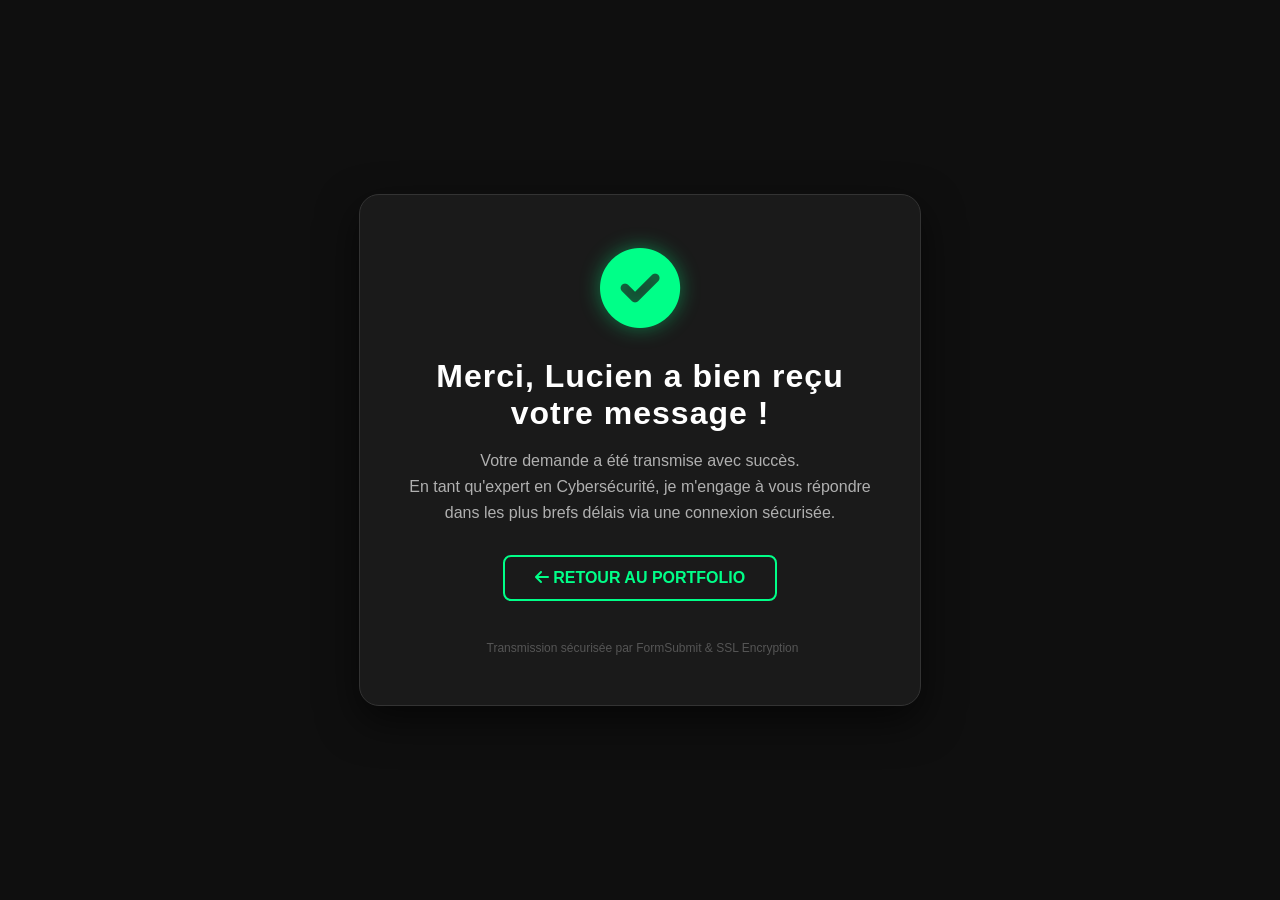
==== merci.html @ cb419875 "Create merci.html" ====
<!DOCTYPE html>
<html lang="fr">
<head>
    <meta charset="UTF-8">
    <meta name="viewport" content="width=device-width, initial-scale=1.0">
    <title>Message Envoyé | Lucien YAOGO</title>
    <link rel="stylesheet" href="style.css">
    <link rel="stylesheet" href="https://cdnjs.cloudflare.com/ajax/libs/font-awesome/6.0.0/css/all.min.css">
    
    <style>
        body {
            display: flex;
            justify-content: center;
            align-items: center;
            min-height: 100vh;
            margin: 0;
            background-color: #0f0f0f; /* Fond sombre identique au site */
            font-family: 'Segoe UI', Tahoma, Geneva, Verdana, sans-serif;
            color: #ffffff;
        }

        .thank-you-card {
            text-align: center;
            padding: 50px 30px;
            background: #1a1a1a;
            border: 1px solid #333;
            border-radius: 20px;
            box-shadow: 0 15px 40px rgba(0, 0, 0, 0.6);
            max-width: 500px;
            width: 90%;
            animation: slideUp 0.6s ease-out;
        }

        @keyframes slideUp {
            from { opacity: 0; transform: translateY(30px); }
            to { opacity: 1; transform: translateY(0); }
        }

        .icon-check {
            font-size: 80px;
            color: #00ff88; /* Votre vert signature */
            margin-bottom: 20px;
            filter: drop-shadow(0 0 10px rgba(0, 255, 136, 0.4));
        }

        h1 {
            font-size: 2rem;
            margin-bottom: 10px;
            letter-spacing: 1px;
        }

        p {
            color: #b0b0b0;
            line-height: 1.6;
            margin-bottom: 30px;
        }

        .btn-home {
            display: inline-block;
            padding: 12px 30px;
            background: transparent;
            color: #00ff88;
            border: 2px solid #00ff88;
            text-decoration: none;
            border-radius: 8px;
            font-weight: bold;
            text-transform: uppercase;
            transition: all 0.3s ease;
        }

        .btn-home:hover {
            background: #00ff88;
            color: #111;
            box-shadow: 0 0 20px rgba(0, 255, 136, 0.4);
            transform: scale(1.05);
        }

        .security-badge {
            margin-top: 40px;
            font-size: 0.75rem;
            color: #555;
            display: flex;
            align-items: center;
            justify-content: center;
            gap: 5px;
        }
    </style>
</head>
<body>

    <div class="thank-you-card">
        <div class="icon-check">
            <i class="fas fa-circle-check"></i>
        </div>
        
        <h1>Merci, Lucien a bien reçu votre message !</h1>
        
        <p>Votre demande a été transmise avec succès. <br> 
           En tant qu'expert en Cybersécurité, je m'engage à vous répondre dans les plus brefs délais via une connexion sécurisée.</p>
        
        <a href="index.html" class="btn-home">
            <i class="fas fa-arrow-left"></i> Retour au Portfolio
        </a>

        <div class="security-badge">
            <i class="fas fa-shield-halved"></i>
            Transmission sécurisée par FormSubmit & SSL Encryption
        </div>
    </div>

</body>
</html>
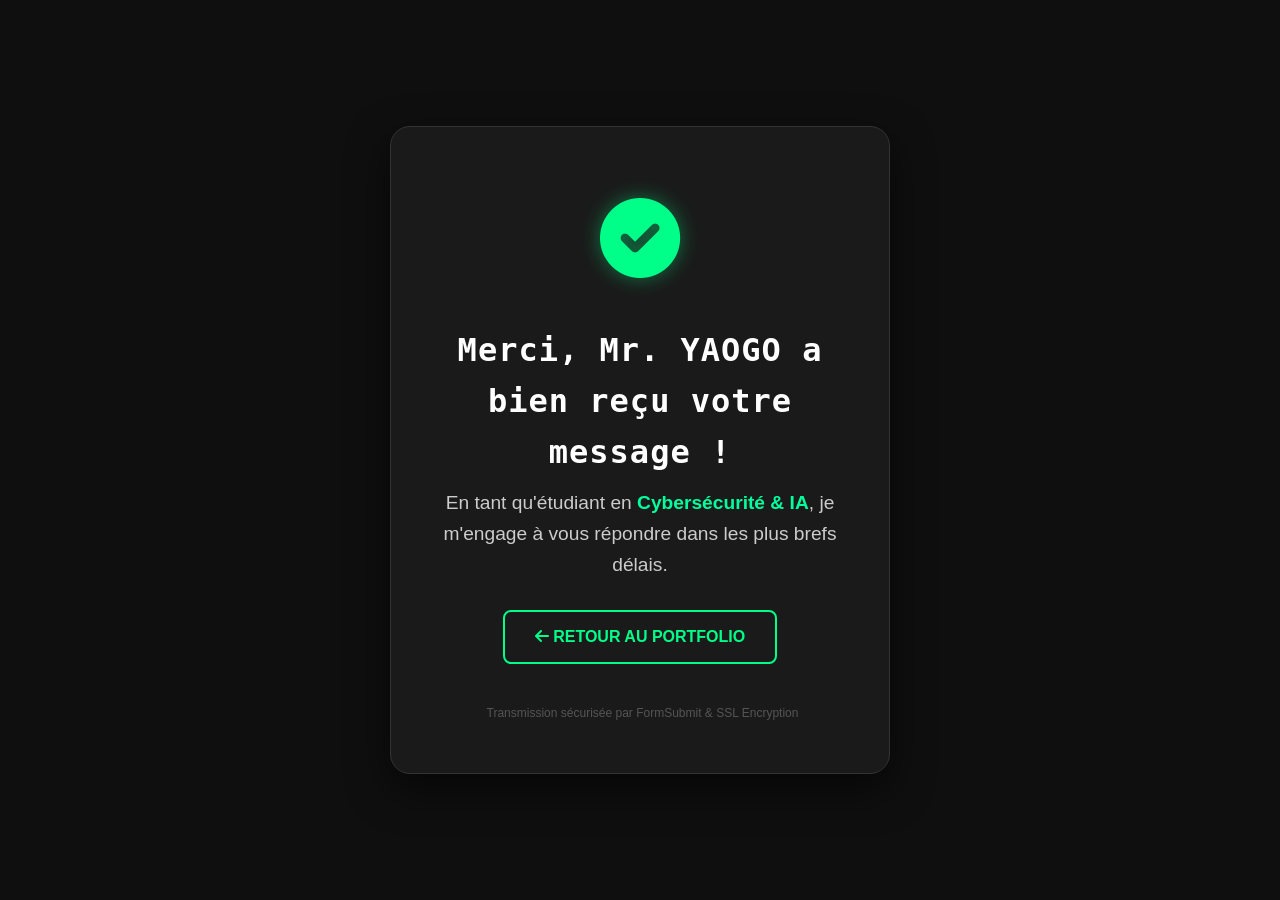
==== commit b348478f: "Update merci.html" ====
--- a/merci.html
+++ b/merci.html
@@ -93,10 +93,12 @@
             <i class="fas fa-circle-check"></i>
         </div>
         
-        <h1>Merci, Lucien a bien reçu votre message !</h1>
+        <h1>Merci, Mr. YAOGO a bien reçu votre message !</h1>
         
-        <p>Votre demande a été transmise avec succès. <br> 
-           En tant qu'expert en Cybersécurité, je m'engage à vous répondre dans les plus brefs délais via une connexion sécurisée.</p>
+        <p style="font-size: 1.2rem; line-height: 1.6; color: #ccc;">
+            En tant qu'étudiant en <span style="color: #00ff9d; font-weight: bold;">Cybersécurité & IA</span>, 
+            je m'engage à vous répondre dans les plus brefs délais.
+        </p>
         
         <a href="index.html" class="btn-home">
             <i class="fas fa-arrow-left"></i> Retour au Portfolio
--- a/style.css
+++ b/style.css
@@ -0,0 +1,1177 @@
+
+        :root {
+            --bg-dark: #0a0a0a;
+            --bg-card: #161616;
+            --primary: #00ff9d;
+            --secondary: #00d4ff;
+            --text-main: #e0e0e0;
+            --text-muted: #a0a0a0;
+            --accent-gradient: linear-gradient(90deg, var(--primary), var(--secondary));
+            --glass: rgba(22, 22, 22, 0.7);
+            --border: rgba(255, 255, 255, 0.1);
+        }
+
+        * {
+            margin: 0;
+            padding: 0;
+            box-sizing: border-box;
+            scroll-behavior: smooth;
+        }
+
+        body {
+            font-family: 'Inter', sans-serif;
+            background-color: var(--bg-dark);
+            color: var(--text-main);
+            line-height: 1.6;
+            overflow-x: hidden;
+        }
+
+        h1, h2, h3, h4 {
+            font-family: 'JetBrains Mono', monospace;
+            color: #fff;
+        }
+
+        a {
+            text-decoration: none;
+            color: inherit;
+            transition: 0.3s;
+        }
+
+        ul {
+            list-style: none;
+        }
+
+        .container {
+            max-width: 1200px;
+            margin: 0 auto;
+            padding: 0 20px;
+        }
+
+        .section-title {
+            text-align: center;
+            font-size: 2.5rem;
+            margin-bottom: 3rem;
+            position: relative;
+            display: inline-block;
+            left: 50%;
+            transform: translateX(-50%);
+        }
+
+        .section-title::after {
+            content: '';
+            display: block;
+            width: 60px;
+            height: 4px;
+            background: var(--accent-gradient);
+            margin: 10px auto 0;
+            border-radius: 2px;
+        }
+
+        .btn {
+            display: inline-block;
+            padding: 12px 30px;
+            border-radius: 5px;
+            font-weight: 600;
+            font-family: 'JetBrains Mono', monospace;
+            cursor: pointer;
+            transition: all 0.3s ease;
+            border: 1px solid transparent;
+        }
+
+        .btn-primary {
+            background: transparent;
+            color: var(--primary);
+            border-color: var(--primary);
+        }
+
+        .btn-primary:hover {
+            background: var(--primary);
+            color: var(--bg-dark);
+            box-shadow: 0 0 15px rgba(0, 255, 157, 0.4);
+        }
+
+        .btn-secondary {
+            background: transparent;
+            color: var(--secondary);
+            border-color: var(--secondary);
+        }
+
+        .btn-secondary:hover {
+            background: var(--secondary);
+            color: var(--bg-dark);
+            box-shadow: 0 0 15px rgba(0, 212, 255, 0.4);
+        }
+
+        header {
+            position: fixed;
+            top: 0;
+            width: 100%;
+            background: rgba(10, 10, 10, 0.9);
+            backdrop-filter: blur(10px);
+            z-index: 1000;
+            border-bottom: 1px solid var(--border);
+            padding: 15px 0;
+        }
+
+        nav {
+            display: flex;
+            justify-content: space-between;
+            align-items: center;
+        }
+
+        .logo {
+            font-size: 1.5rem;
+            font-weight: 800;
+            font-family: 'JetBrains Mono', monospace;
+            background: var(--accent-gradient);
+            -webkit-background-clip: text;
+            -webkit-text-fill-color: transparent;
+        }
+
+        .nav-links {
+            display: flex;
+            gap: 30px;
+        }
+
+        .nav-links a {
+            font-size: 0.9rem;
+            font-weight: 500;
+            color: var(--text-muted);
+        }
+
+        .nav-links a:hover {
+            color: var(--primary);
+        }
+
+        .mobile-menu-btn {
+            display: none;
+            font-size: 1.5rem;
+            cursor: pointer;
+        }
+
+        #hero {
+            height: 100vh;
+            background: linear-gradient(rgba(10, 10, 10, 0.7), rgba(10, 10, 10, 0.9)), url('https://image.qwenlm.ai/public_source/e5ba75ec-3247-4f2e-80d6-20a1c8b42a0f/179429e9d-bfb5-426a-9f60-690ef22f90c7.png');
+            background-size: cover;
+            background-position: center;
+            display: flex;
+            align-items: center;
+            justify-content: center;
+            text-align: center;
+            position: relative;
+        }
+
+        .hero-content {
+            max-width: 800px;
+            padding: 20px;
+            z-index: 2;
+        }
+
+        .hero-subtitle {
+            color: var(--primary);
+            font-family: 'JetBrains Mono', monospace;
+            font-size: 1.1rem;
+            margin-bottom: 1rem;
+            display: block;
+        }
+
+        .hero-title {
+            font-size: 3.5rem;
+            margin-bottom: 1.5rem;
+            line-height: 1.2;
+        }
+
+        .typing-text {
+            color: var(--secondary);
+            border-right: 3px solid var(--secondary);
+            padding-right: 5px;
+            animation: blink 0.7s infinite;
+        }
+
+        @keyframes blink {
+            50% { border-color: transparent; }
+        }
+
+        .hero-desc {
+            font-size: 1.1rem;
+            color: var(--text-muted);
+            margin-bottom: 2.5rem;
+            max-width: 600px;
+            margin-left: auto;
+            margin-right: auto;
+        }
+
+        .hero-buttons {
+            display: flex;
+            gap: 20px;
+            justify-content: center;
+            flex-wrap: wrap;
+        }
+
+        #about {
+            padding: 100px 0;
+            background: var(--bg-dark);
+        }
+
+        .about-grid {
+            display: grid;
+            grid-template-columns: 1fr 1fr;
+            gap: 50px;
+            align-items: center;
+        }
+
+        .about-img-container {
+            position: relative;
+            border-radius: 10px;
+            overflow: hidden;
+            box-shadow: 0 0 20px rgba(0, 212, 255, 0.2);
+        }
+
+        .about-img-container img {
+            width: 100%;
+            height: auto;
+            display: block;
+            transition: transform 0.5s;
+        }
+
+        .about-img-container:hover img {
+            transform: scale(1.05);
+        }
+
+        .about-text h3 {
+            font-size: 1.8rem;
+            margin-bottom: 1.5rem;
+            color: #fff;
+        }
+
+        .about-text p {
+            color: var(--text-muted);
+            margin-bottom: 1.5rem;
+        }
+
+        .highlight {
+            color: var(--primary);
+            font-weight: 600;
+        }
+
+        /* Animation de base */
+        @keyframes fadeInUp {
+            from {
+                opacity: 0;
+                transform: translateY(20px);
+            }
+            to {
+                opacity: 1;
+                transform: translateY(0);
+            }
+        }
+        
+        /* Application à chaque item avec un délai progressif */
+        .timeline-item {
+            opacity: 0; /* Caché au départ */
+            animation: fadeInUp 0.6s ease forwards;
+        }
+        
+        .timeline-item:nth-child(1) { animation-delay: 0.2s; }
+        .timeline-item:nth-child(2) { animation-delay: 0.4s; }
+        .timeline-item:nth-child(3) { animation-delay: 0.6s; }
+
+        /* --- Conteneur Principal --- */
+        .timeline {
+            position: relative;
+            max-width: 800px;
+            margin: 40px auto;
+            padding: 20px 0;
+        }
+        
+        /* --- La ligne verticale centrale (ou latérale) --- */
+        .timeline::before {
+            content: '';
+            position: absolute;
+            left: 20px;
+            top: 0;
+            width: 2px;
+            height: 100%;
+            background: rgba(0, 255, 204, 0.1); /* Ligne discrète */
+        }
+        
+        /* --- Chaque bloc d'étude --- */
+        .timeline-item {
+            position: relative;
+            margin-bottom: 40px;
+            padding-left: 60px; /* Espace pour la ligne et le point */
+            transition: all 0.3s ease;
+        }
+        
+        /* --- Le point sur la ligne --- */
+        .timeline-item::after {
+            content: '';
+            position: absolute;
+            left: 15px;
+            top: 5px;
+            width: 12px;
+            height: 12px;
+            background: #1a1a1a;
+            border: 2px solid #00ffcc;
+            border-radius: 50%;
+            z-index: 2;
+            transition: all 0.3s ease;
+        }
+        
+        /* --- Styles des textes --- */
+        .timeline-date {
+            display: inline-block;
+            color: #00ffcc;
+            font-family: 'JetBrains Mono', monospace;
+            font-size: 0.85rem;
+            margin-bottom: 8px;
+            font-weight: bold;
+        }
+        
+        .timeline-title {
+            font-size: 1.3rem;
+            color: #fff;
+            margin-bottom: 5px;
+        }
+        
+        .timeline-subtitle {
+            color: #888;
+            font-size: 0.95rem;
+        }
+        
+        /* --- EFFETS AU SURVOL (Hover) --- */
+        
+        .timeline-item:hover {
+            transform: translateX(10px); /* Décalage fluide vers la droite */
+        }
+        
+        .timeline-item:hover::after {
+            background: #00ffcc;
+            box-shadow: 0 0 15px #00ffcc; /* Le point s'illumine */
+        }
+        
+        .timeline-item:hover .timeline-title {
+            color: #00ffcc; /* Le titre change de couleur */
+        }
+        
+        /* Ajout d'une bordure latérale néon au bloc (optionnel pour matcher tes images) */
+        .timeline-item {
+            background: rgba(255, 255, 255, 0.03);
+            padding: 20px 20px 20px 60px;
+            border-radius: 8px;
+            border-left: 3px solid transparent;
+        }
+        
+        .timeline-item:hover {
+            border-left: 3px solid #00ffcc;
+            background: rgba(0, 255, 204, 0.05);
+        }
+
+        #skills {
+            padding: 100px 0;
+            background: #0f0f0f;
+        }
+
+        .skills-grid {
+            display: grid;
+            grid-template-columns: repeat(auto-fit, minmax(300px, 1fr));
+            gap: 30px;
+        }
+
+        .skill-card {
+            background: var(--bg-card);
+            padding: 30px;
+            border-radius: 10px;
+            border: 1px solid var(--border);
+            transition: 0.3s;
+            position: relative;
+            overflow: hidden;
+        }
+
+        .skill-card::before {
+            content: '';
+            position: absolute;
+            top: 0;
+            left: 0;
+            width: 100%;
+            height: 3px;
+            background: var(--accent-gradient);
+            transform: scaleX(0);
+            transform-origin: left;
+            transition: transform 0.3s;
+        }
+
+        .skill-card:hover {
+            transform: translateY(-5px);
+            box-shadow: 0 10px 30px rgba(0, 0, 0, 0.5);
+        }
+
+        .skill-card:hover::before {
+            transform: scaleX(1);
+        }
+
+        .skill-icon {
+            font-size: 2rem;
+            margin-bottom: 20px;
+            color: var(--primary);
+        }
+
+        .skill-card h3 {
+            margin-bottom: 15px;
+            font-size: 1.3rem;
+        }
+
+        .skill-list li {
+            margin-bottom: 10px;
+            color: var(--text-muted);
+            display: flex;
+            align-items: center;
+        }
+
+        .skill-list li::before {
+            content: '>';
+            color: var(--secondary);
+            margin-right: 10px;
+            font-family: 'JetBrains Mono', monospace;
+            font-weight: bold;
+        }
+
+        /* --- Grille des Certifications --- */
+        .certs-grid {
+            display: grid;
+            grid-template-columns: repeat(auto-fit, minmax(200px, 1fr));
+            gap: 20px;
+            padding: 20px 0;
+        }
+        
+        /* --- Style de chaque Badge --- */
+        .cert-badge {
+            background: rgba(255, 255, 255, 0.05); /* Fond sombre transparent */
+            border: 1px solid rgba(0, 255, 204, 0.2); /* Bordure discrète au repos */
+            border-radius: 12px;
+            padding: 25px;
+            text-align: center;
+            transition: all 0.4s cubic-bezier(0.175, 0.885, 0.32, 1.275);
+            cursor: default;
+            position: relative;
+            overflow: hidden;
+        }
+        
+        /* --- Icônes des Badges --- */
+        .cert-badge i {
+            display: block;
+            font-size: 2.5rem;
+            color: #00ffcc; /* Ton vert néon */
+            margin-bottom: 15px;
+            transition: all 0.4s ease;
+            filter: drop-shadow(0 0 5px rgba(0, 255, 204, 0.3));
+        }
+        
+        /* --- Texte sous les Icônes --- */
+        .cert-badge span {
+            font-family: 'JetBrains Mono', monospace;
+            font-size: 0.9rem;
+            color: #fff;
+            font-weight: 500;
+        }
+        
+        /* --- EFFETS AU SURVOL (Hover) --- */
+        
+        .cert-badge:hover {
+            background: rgba(0, 255, 204, 0.05);
+            border-color: #00ffcc;
+            transform: translateY(-10px); /* Soulèvement */
+            box-shadow: 0 10px 30px rgba(0, 255, 204, 0.2);
+        }
+        
+        .cert-badge:hover i {
+            transform: scale(1.2) rotate(5deg); /* Zoom et légère rotation */
+            color: #fff;
+            filter: drop-shadow(0 0 15px #00ffcc); /* Éclat intense */
+        }
+        
+        /* Animation de pulsation subtile sur l'icône Python spécifiquement */
+        .cert-badge:hover .fa-python {
+            animation: pulse 1.5s infinite;
+        }
+        
+        @keyframes pulse {
+            0% { transform: scale(1.2); }
+            50% { transform: scale(1.3); }
+            100% { transform: scale(1.2); }
+        }
+
+        .progress-container {
+            width: 100%;
+            height: 24px;
+            background: rgba(255, 255, 255, 0.05);
+            border-radius: 50px;
+            margin-top: 15px;
+            position: relative;
+            border: 1px solid rgba(0, 255, 157, 0.3);
+            overflow: hidden;
+            box-shadow: inset 0 0 10px rgba(0,0,0,0.5);
+        }
+
+        /* --- SECTION LABS --- */
+        #academic-labs {
+            padding: 80px 0;
+            background: #0f0f0f;
+        }
+        
+        .labs-grid {
+            display: grid;
+            grid-template-columns: repeat(auto-fit, minmax(300px, 1fr));
+            gap: 30px;
+            margin-top: 40px;
+        }
+        
+        .lab-card {
+            background: rgba(255, 255, 255, 0.03);
+            border: 1px solid rgba(0, 255, 204, 0.1);
+            border-radius: 15px;
+            padding: 30px;
+            text-align: left;
+            transition: all 0.4s cubic-bezier(0.175, 0.885, 0.32, 1.275);
+            display: flex;
+            flex-direction: column;
+        }
+        
+        .lab-card:hover {
+            transform: translateY(-12px);
+            border-color: #00ffcc; /* Ton vert néon */
+            background: rgba(0, 255, 204, 0.05);
+            box-shadow: 0 15px 35px rgba(0, 255, 204, 0.15);
+        }
+        
+        .lab-icon {
+            font-size: 2.5rem;
+            color: #00ffcc;
+            margin-bottom: 20px;
+        }
+        
+        .lab-card h4 {
+            color: #fff;
+            font-size: 1.3rem;
+            margin-bottom: 12px;
+        }
+        
+        .lab-card p {
+            color: #b0b0b0;
+            font-size: 0.95rem;
+            line-height: 1.6;
+            margin-bottom: 20px;
+            flex-grow: 1;
+        }
+        
+        .lab-tags {
+            display: flex;
+            gap: 8px;
+            margin-bottom: 20px;
+            flex-wrap: wrap;
+        }
+        
+        .tag {
+            background: rgba(0, 255, 204, 0.1);
+            color: #00ffcc;
+            padding: 4px 12px;
+            border-radius: 5px;
+            font-size: 0.75rem;
+            font-weight: 600;
+            text-transform: uppercase;
+        }
+        
+        .lab-btn {
+            display: inline-flex;
+            align-items: center;
+            gap: 8px;
+            color: #fff;
+            text-decoration: none;
+            font-weight: 500;
+            font-size: 0.9rem;
+            transition: 0.3s;
+        }
+        
+        .lab-btn:hover {
+            color: #00ffcc;
+            gap: 12px;
+        }
+
+        /* Style du conteneur de formulaire */
+        form {
+            background: #1a1a1a;
+            padding: 30px;
+            border-radius: 15px;
+            border: 1px solid #333;
+            box-shadow: 0 10px 30px rgba(0, 0, 0, 0.5);
+        }
+        
+        /* Champs de saisie */
+        input, textarea {
+            width: 100%;
+            background: #222 !important;
+            border: 2px solid #333 !important;
+            border-radius: 8px !important;
+            color: #fff !important;
+            padding: 12px !important;
+            margin-bottom: 20px;
+            transition: all 0.3s ease;
+        }
+        
+        /* Effet au clic (Focus) - Très dynamique */
+        input:focus, textarea:focus {
+            border-color: #00ff88 !important; /* Le vert fluo de votre bouton */
+            box-shadow: 0 0 15px rgba(0, 255, 136, 0.3);
+            outline: none;
+            transform: translateY(-2px);
+        }
+        
+        /* Le bouton "Envoyer" stylisé */
+        button[type="submit"] {
+            width: 100%;
+            background: transparent;
+            border: 2px solid #00ff88;
+            color: #00ff88;
+            padding: 15px;
+            border-radius: 8px;
+            font-weight: bold;
+            text-transform: uppercase;
+            letter-spacing: 1px;
+            cursor: pointer;
+            transition: all 0.4s;
+        }
+        
+        /* Animation au survol du bouton */
+        button[type="submit"]:hover {
+            background: #00ff88;
+            color: #111;
+            box-shadow: 0 0 25px rgba(0, 255, 136, 0.5);
+        }
+
+        .security-note {
+            font-size: 0.85rem;
+            color: #888; /* Gris discret */
+            text-align: center;
+            margin-top: 15px;
+            font-style: italic;
+            display: flex;
+            align-items: center;
+            justify-content: center;
+            gap: 8px;
+        }
+        
+        .security-note i {
+            color: #00ff88; /* Le vert fluo de votre bouton pour rappeler la sécurité active */
+            font-size: 0.9rem;
+        }
+
+        .progress-bar {
+            height: 100%;
+            background: linear-gradient(90deg, #00ff9d, #00d4ff);
+            border-radius: 50px;
+            display: flex;
+            align-items: center;
+            justify-content: center;
+            box-shadow: 0 0 15px rgba(0, 255, 157, 0.5);
+            width: 0%; /* Départ à 0 pour l'animation */
+            transition: width 2s cubic-bezier(0.1, 0.5, 0.2, 1);
+            position: relative;
+        }
+
+        .progress-number {
+            color: #000;
+            font-weight: 800;
+            font-family: 'JetBrains Mono', monospace;
+            font-size: 0.85rem;
+            z-index: 2;
+        }
+
+        /* Effet de balayage lumineux */
+        .progress-bar::after {
+            content: '';
+            position: absolute;
+            top: 0; left: -100%;
+            width: 100%; height: 100%;
+            background: linear-gradient(90deg, transparent, rgba(255,255,255,0.3), transparent);
+            animation: shine 3s infinite;
+        }
+
+        @keyframes shine {
+            to { left: 100%; }
+        }
+
+        /* === CSS POUR L'ICÔNE LINKEDIN BLEU OFFICIEL AVEC EFFET NÉON === */
+
+        /* Style par défaut (Bleu LinkedIn officiel) */
+        /* Couleur LinkedIn par défaut */
+        .fa-linkedin {
+            color: #0077b5 !important;
+        }
+        
+        /* Optionnel : effet au survol */
+        .fa-linkedin:hover {
+            color: #00a0dc !important; /* Un bleu plus clair quand on passe la souris */
+            transform: scale(1.1);
+            transition: 0.3s;
+        }
+
+        .projects-grid {
+            display: grid;
+            grid-template-columns: repeat(auto-fit, minmax(320px, 1fr));
+            gap: 30px;
+        }
+
+        .project-card {
+            background: var(--bg-card);
+            border-radius: 10px;
+            overflow: hidden;
+            border: 1px solid var(--border);
+            transition: 0.3s;
+        }
+
+        .project-card:hover {
+            transform: translateY(-5px);
+            border-color: var(--primary);
+        }
+
+        .project-img {
+            height: 200px;
+            overflow: hidden;
+        }
+
+        .project-img img {
+            width: 100%;
+            height: 100%;
+            object-fit: cover;
+            transition: transform 0.5s;
+        }
+
+        .project-card:hover .project-img img {
+            transform: scale(1.1);
+        }
+
+        .project-content {
+            padding: 25px;
+        }
+
+        .project-tag {
+            display: inline-block;
+            font-size: 0.8rem;
+            padding: 4px 10px;
+            border-radius: 20px;
+            background: rgba(0, 255, 157, 0.1);
+            color: var(--primary);
+            margin-bottom: 15px;
+            font-family: 'JetBrains Mono', monospace;
+        }
+
+        .project-content h3 {
+            margin-bottom: 10px;
+            font-size: 1.3rem;
+        }
+
+        .project-content p {
+            color: var(--text-muted);
+            font-size: 0.95rem;
+            margin-bottom: 20px;
+        }
+
+        .project-link {
+            color: var(--secondary);
+            font-weight: 600;
+            font-size: 0.9rem;
+            display: flex;
+            align-items: center;
+            gap: 5px;
+        }
+
+        .project-link:hover {
+            text-decoration: underline;
+        }
+
+        #education {
+            padding: 100px 0;
+            background: #0f0f0f;
+        }
+
+        .timeline {
+            position: relative;
+            max-width: 800px;
+            margin: 0 auto;
+        }
+
+        .timeline-item {
+            background: var(--bg-card);
+            padding: 25px;
+            border-radius: 10px;
+            margin-bottom: 20px;
+            border-left: 3px solid var(--secondary);
+            position: relative;
+        }
+
+        .timeline-date {
+            font-family: 'JetBrains Mono', monospace;
+            color: var(--primary);
+            font-size: 0.9rem;
+            margin-bottom: 5px;
+            display: block;
+        }
+
+        .timeline-title {
+            font-size: 1.2rem;
+            margin-bottom: 5px;
+            color: #fff;
+        }
+
+        .timeline-subtitle {
+            color: var(--text-muted);
+            font-size: 0.95rem;
+            margin-bottom: 10px;
+        }
+
+        .certs-grid {
+            display: grid;
+            grid-template-columns: repeat(auto-fit, minmax(200px, 1fr));
+            gap: 20px;
+            margin-top: 40px;
+        }
+
+        .cert-badge {
+            background: rgba(255, 255, 255, 0.05);
+            padding: 20px;
+            border-radius: 8px;
+            text-align: center;
+            border: 1px solid var(--border);
+        }
+
+        .cert-badge i {
+            color: var(--primary);
+            font-size: 1.5rem;
+            margin-bottom: 10px;
+        }
+
+        .cert-badge span {
+            display: block;
+            font-size: 0.9rem;
+            color: var(--text-muted);
+        }
+
+        /* --- Conteneur principal des informations --- */
+        .contact-info {
+            padding: 30px;
+            background: rgba(255, 255, 255, 0.02);
+            border-radius: 15px;
+            border: 1px solid rgba(0, 255, 204, 0.1);
+        }
+        
+        .contact-info h3 {
+            font-size: 1.8rem;
+            color: #fff;
+            margin-bottom: 15px;
+            line-height: 1.3;
+        }
+        
+        /* --- Liste des détails de contact --- */
+        .contact-details {
+            display: flex;
+            flex-direction: column;
+            gap: 15px;
+            margin-top: 25px;
+        }
+        
+        /* --- Chaque ligne de contact --- */
+        .contact-item {
+            display: flex;
+            align-items: center;
+            gap: 15px;
+            padding: 12px 15px;
+            background: rgba(0, 255, 204, 0.03);
+            border-radius: 10px;
+            border: 1px solid transparent;
+            transition: all 0.3s cubic-bezier(0.4, 0, 0.2, 1);
+        }
+        
+        /* --- Icônes --- */
+        .contact-item i {
+            width: 35px;
+            height: 35px;
+            display: flex;
+            align-items: center;
+            justify-content: center;
+            background: rgba(0, 255, 204, 0.1);
+            color: #00ffcc; /* Vert néon */
+            border-radius: 50%;
+            font-size: 1rem;
+            transition: all 0.3s ease;
+        }
+        
+        /* --- Texte des contacts --- */
+        .contact-item span {
+            color: #e0e0e0;
+            font-size: 0.95rem;
+            font-family: 'Inter', sans-serif;
+        }
+        
+        /* --- EFFETS AU SURVOL (Hover) --- */
+        
+        .contact-item:hover {
+            background: rgba(0, 255, 204, 0.08);
+            border-color: #00ffcc;
+            transform: translateX(8px); /* Petit décalage vers la droite */
+            cursor: pointer;
+        }
+        
+        .contact-item:hover i {
+            background: #00ffcc;
+            color: #1a1a1a;
+            box-shadow: 0 0 15px rgba(0, 255, 204, 0.6);
+        }
+        
+        .contact-item:hover span {
+            color: #fff;
+            font-weight: 500;
+        }
+
+        #languages {
+            padding: 60px 0;
+            background: var(--bg-dark);
+            text-align: center;
+        }
+
+        .lang-grid {
+            display: flex;
+            justify-content: center;
+            gap: 40px;
+            flex-wrap: wrap;
+            margin-top: 30px;
+        }
+
+        .lang-item {
+            display: flex;
+            flex-direction: column;
+            align-items: center;
+        }
+
+        .flag {
+            font-size: 2.5rem;
+            margin-bottom: 10px;
+        }
+
+        .lang-name {
+            font-weight: 600;
+            color: #fff;
+        }
+
+        .lang-level {
+            font-size: 0.85rem;
+            color: var(--primary);
+            font-family: 'JetBrains Mono', monospace;
+        }
+
+        #contact {
+            padding: 100px 0;
+            background: linear-gradient(to top, #0f0f0f, var(--bg-dark));
+        }
+
+        .contact-container {
+            display: grid;
+            grid-template-columns: 1fr 1fr;
+            gap: 50px;
+            max-width: 1000px;
+            margin: 0 auto;
+        }
+
+        .contact-info h3 {
+            font-size: 1.8rem;
+            margin-bottom: 20px;
+        }
+
+        .contact-details {
+            margin-top: 30px;
+        }
+
+        .contact-item {
+            display: flex;
+            align-items: center;
+            margin-bottom: 20px;
+            gap: 15px;
+        }
+
+        .contact-item i {
+            width: 40px;
+            height: 40px;
+            background: rgba(0, 255, 157, 0.1);
+            color: var(--primary);
+            border-radius: 50%;
+            display: flex;
+            align-items: center;
+            justify-content: center;
+            font-size: 1.2rem;
+        }
+
+        .contact-form {
+            background: var(--bg-card);
+            padding: 30px;
+            border-radius: 10px;
+            border: 1px solid var(--border);
+        }
+
+        .form-group {
+            margin-bottom: 20px;
+        }
+
+        .form-group label {
+            display: block;
+            margin-bottom: 8px;
+            color: var(--text-muted);
+            font-size: 0.9rem;
+        }
+
+        .form-control {
+            width: 100%;
+            padding: 12px;
+            background: rgba(255, 255, 255, 0.05);
+            border: 1px solid var(--border);
+            border-radius: 5px;
+            color: #fff;
+            font-family: 'Inter', sans-serif;
+        }
+
+        .form-control:focus {
+            outline: none;
+            border-color: var(--primary);
+        }
+
+        textarea.form-control {
+            resize: vertical;
+            height: 120px;
+        }
+
+        .form-status {
+            padding: 15px;
+            border-radius: 5px;
+            margin-bottom: 20px;
+            display: none;
+            font-family: 'JetBrains Mono', monospace;
+            font-size: 0.9rem;
+        }
+
+        .form-status.success {
+            display: block;
+            background: rgba(0, 255, 157, 0.1);
+            color: var(--primary);
+            border: 1px solid var(--primary);
+        }
+
+        .form-status.error {
+            display: block;
+            background: rgba(255, 82, 82, 0.1);
+            color: #ff5252;
+            border: 1px solid #ff5252;
+        }
+
+        .btn-submit {
+            width: 100%;
+            position: relative;
+        }
+
+        .btn-submit:disabled {
+            opacity: 0.6;
+            cursor: not-allowed;
+        }
+
+        .btn-submit .spinner {
+            display: none;
+            width: 16px;
+            height: 16px;
+            border: 2px solid rgba(255,255,255,0.3);
+            border-top-color: #fff;
+            border-radius: 50%;
+            animation: spin 0.8s linear infinite;
+            margin-right: 8px;
+            vertical-align: middle;
+        }
+
+        .btn-submit.loading .spinner {
+            display: inline-block;
+        }
+
+        .btn-submit.loading .btn-text {
+            opacity: 0.8;
+        }
+
+        @keyframes spin {
+            to { transform: rotate(360deg); }
+        }
+
+        footer {
+            background: #050505;
+            padding: 40px 0;
+            text-align: center;
+            border-top: 1px solid var(--border);
+        }
+
+        .social-links {
+            display: flex;
+            justify-content: center;
+            gap: 20px;
+            margin-bottom: 20px;
+        }
+
+        .social-links a {
+            width: 40px;
+            height: 40px;
+            border-radius: 50%;
+            background: rgba(255, 255, 255, 0.05);
+            display: flex;
+            align-items: center;
+            justify-content: center;
+            color: var(--text-muted);
+            transition: 0.3s;
+        }
+
+        .social-links a:hover {
+            background: var(--primary);
+            color: var(--bg-dark);
+            transform: translateY(-3px);
+        }
+
+        .copyright {
+            color: var(--text-muted);
+            font-size: 0.9rem;
+        }
+
+        @media (max-width: 768px) {
+            .nav-links {
+                display: none;
+                position: absolute;
+                top: 70px;
+                left: 0;
+                width: 100%;
+                background: var(--bg-card);
+                flex-direction: column;
+                padding: 20px;
+                text-align: center;
+                border-bottom: 1px solid var(--border);
+            }
+
+            .nav-links.active {
+                display: flex;
+            }
+
+            .mobile-menu-btn {
+                display: block;
+            }
+
+            .hero-title {
+                font-size: 2.2rem;
+            }
+
+            .about-grid, .contact-container {
+                grid-template-columns: 1fr;
+            }
+
+            .about-img-container {
+                order: -1;
+            }
+        }
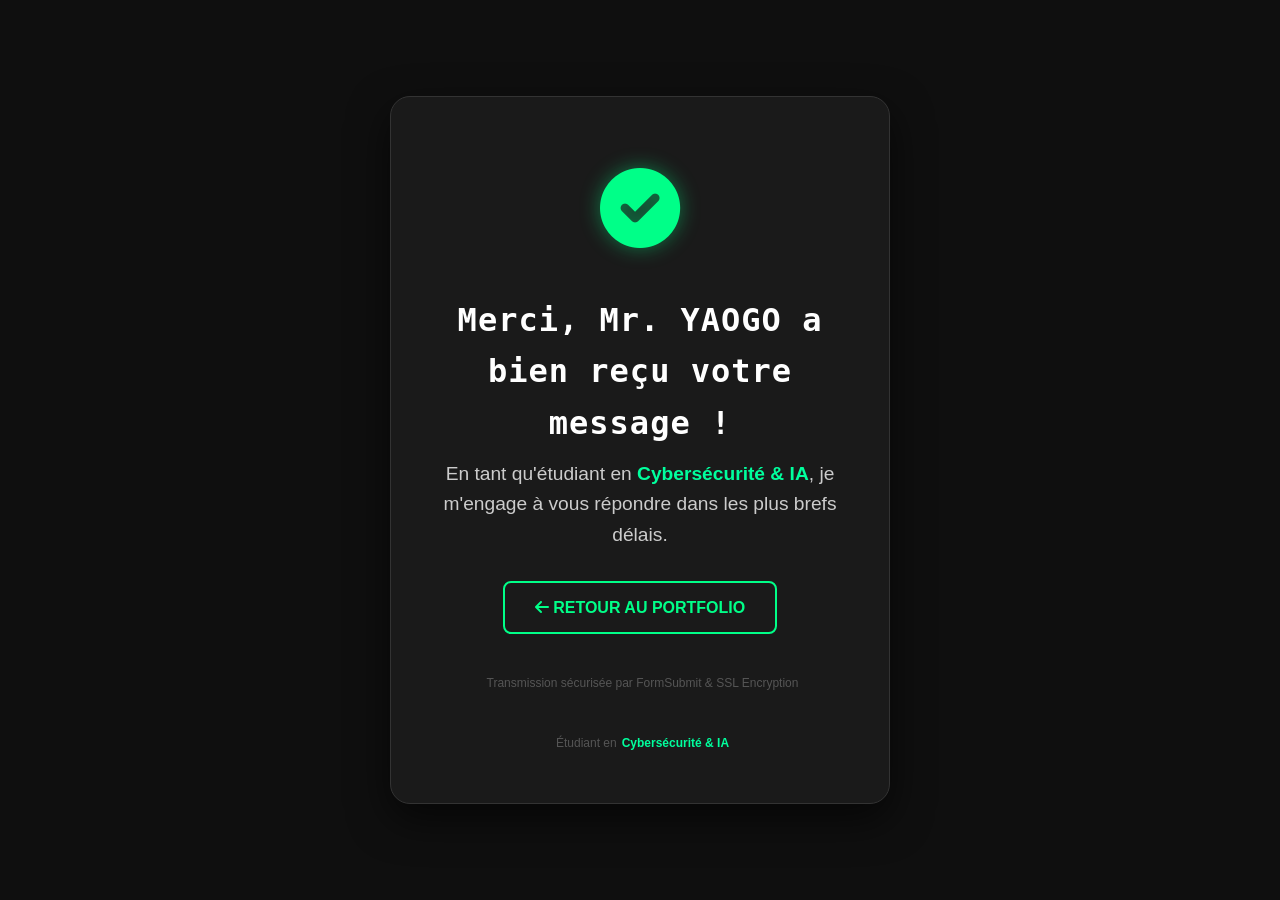
==== commit f2fff3e4: "Update merci.html" ====
--- a/merci.html
+++ b/merci.html
@@ -108,6 +108,10 @@
             <i class="fas fa-shield-halved"></i>
             Transmission sécurisée par FormSubmit & SSL Encryption
         </div>
+        <div class="security-badge">
+            <i class="fas fa-shield-halved"></i>
+            Étudiant en <span style="color: #00ff9d; font-weight: bold;">Cybersécurité & IA</span>
+        </div>
     </div>
 
 </body>
